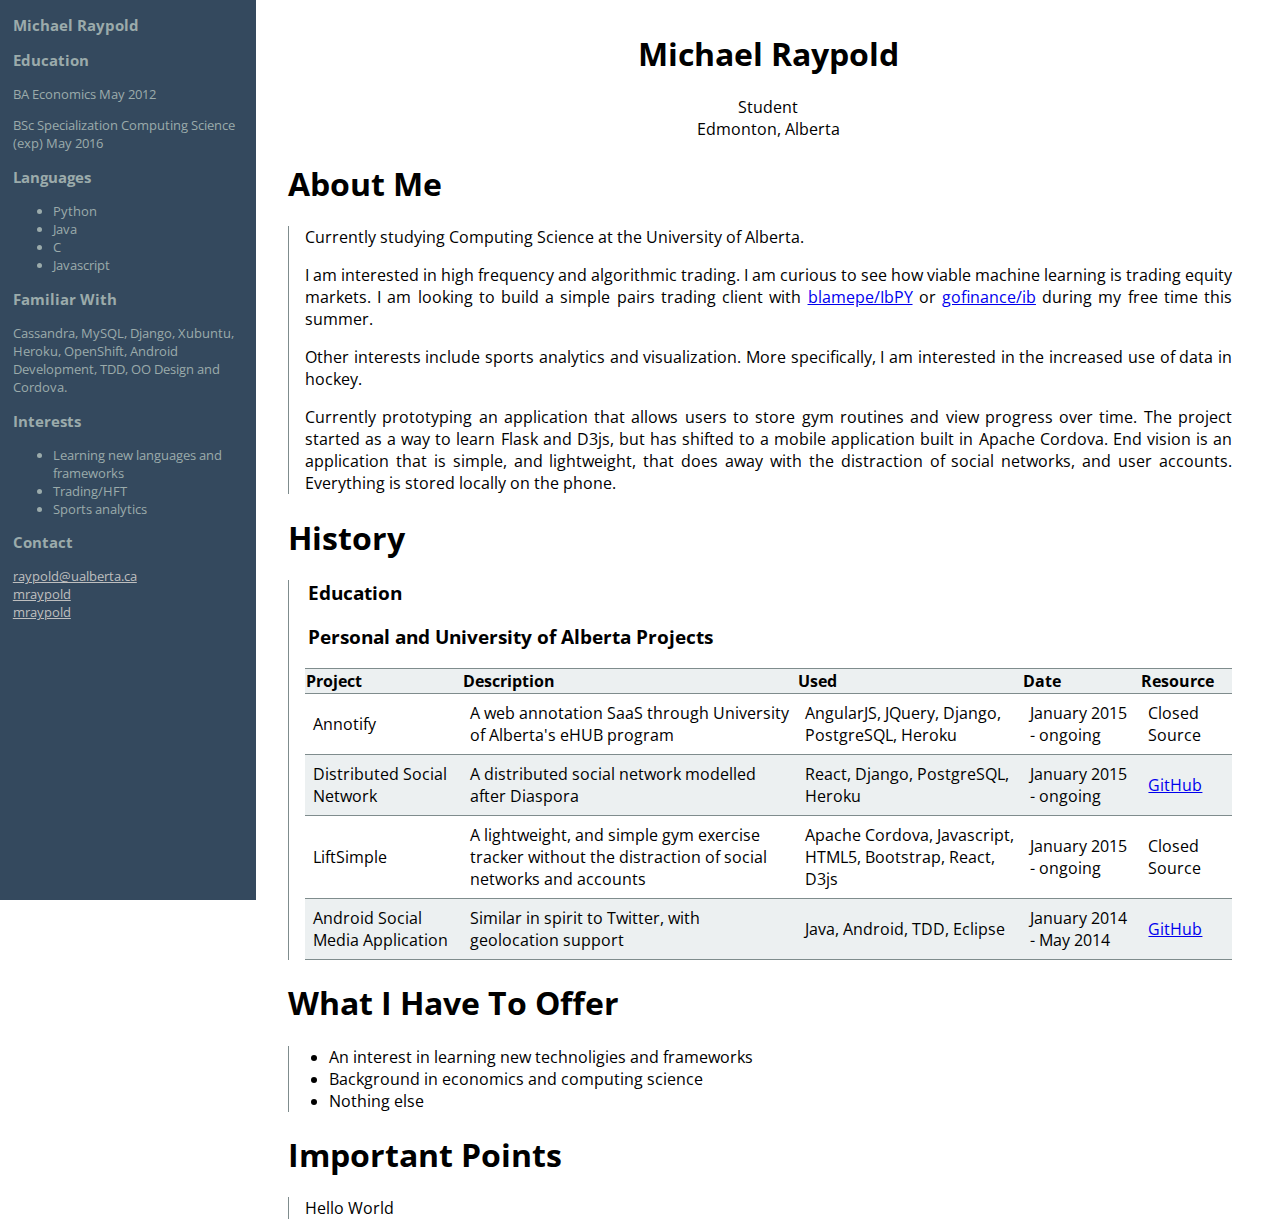
==== two/index.html @ 80cc875e "Update README. Layout for Part II" ====
<!DOCTYPE html>

<html lang="en">
<head>
  <meta charset="utf-8">

  <title>Michael Raypold</title>
  <meta name="description" content="Michael Raypold Portfolio">
  <meta name="author" content="Michael Raypold">

  <link rel="stylesheet" href="style.css">

  <!-- Clientside GitHub API and Dependencies -->
  <script src="/scripts/jquery-2.1.0.min.js"></script>
  <script src="/scripts/underscore-min.js"></script>
  <script src="/scripts/gh3.js"></script>

</head>

<body>

  <div class="maincontainer">
    <div class="sidebar">
      <div class="sidecontent">
        <h3>Michael Raypold</h3>

        <section class="education">
          <h3>Education</h3>
          <section class="degree">
            <p>
              BA Economics <time datetime="2012-05">May 2012</time>
            </p>
          </section>

          <section class="degree">
            <p>
              BSc Specialization Computing Science <time datetime="2016-05">(exp) May 2016</time>
            </p>
          </section>

        </section>

        <section class="languages">
          <h3>Languages</h3>
          <ul>
            <li>Python</li>
            <li>Java</li>
            <li>C</li>
            <li>Javascript</li>
          </ul>
        </section>

        <section class="technologies">
          <h3>Familiar With</h3>
          <p>
            Cassandra, MySQL, Django, Xubuntu, Heroku, OpenShift, Android Development,
            TDD, OO Design and Cordova.
          </p>
        </section>

        <section class="interests">
          <h3>Interests</h3>
          <ul>
            <li>Learning new languages and frameworks</li>
            <li>Trading/HFT</li>
            <li>Sports analytics</li>
          </ul>
        </section>

        <section class="contact">
          <h3>Contact</h3>
          <a href="mailto:raypold@ualberta.ca">raypold@ualberta.ca</a><br>
          <a href="http://www.twitter.com/mraypold">mraypold</a><br>
          <a href="http://www.github.com/mraypold">mraypold</a><br>

        </section>

      </div>
    </div>

    <div class="main">
      <div class="maincontent">

        <div class="masthead">
          <h1>Michael Raypold</h1>
          <!-- <hr class="style-seven"> -->
          <p>
            Student<br>
            Edmonton, Alberta
          </p>
        </div>

        <section class="about-me">
          <h1>About Me</h1>
          <article>
            <p>
              Currently studying Computing Science at the University of Alberta.
            </p>
            <p>
              I am interested in high frequency and algorithmic trading. I am
              curious to see how viable machine learning is trading equity markets.

              I am looking to build a simple pairs trading client with
              <a href="https://github.com/blampe/IbPy">blamepe/IbPY</a> or
              <a href="https://github.com/gofinance/ib">gofinance/ib</a> during
              my free time this summer.
            </p>
            <p>
              Other interests include sports analytics and visualization. More specifically,
              I am interested in the increased use of data in hockey.
            </p>
            <p>
              Currently prototyping an application that allows users to store gym
              routines and view progress over time. The project started as a
              way to learn Flask and D3js, but has shifted to a mobile application
              built in Apache Cordova. End vision is an application that is simple,
              and lightweight, that does away with the distraction of social networks,
              and user accounts. Everything is stored locally on the phone.
            </p>
          </article>
        </section>

        <section class="history">
          <h1>History</h1>
            <article>
              <h3>Education</h3>
              <p>

              </p>

              <p>
              <h3>Personal and University of Alberta Projects</h3>
              <table class="project-history">
                <tr>
                  <th>Project</th>
                  <th>Description</th>
                  <th>Used</th>
                  <th>Date</th>
                  <th>Resource</th>
                </tr>
                <tr>
                  <td>Annotify</td>
                  <td>A web annotation SaaS through University of Alberta's eHUB program</td>
                  <td>AngularJS, JQuery, Django, PostgreSQL, Heroku</td>
                  <td>January 2015 - ongoing</td>
                  <td>Closed Source</td>
                </tr>
                <tr>
                  <td>Distributed Social Network</td>
                  <td>A distributed social network modelled after Diaspora</td>
                  <td>React, Django, PostgreSQL, Heroku</td>
                  <td>January 2015 - ongoing</td>
                  <td><a href="https://github.com/CMPUT404/socialdistribution">GitHub</a></td>
                </tr>
                <tr>
                  <td>LiftSimple</td>
                  <td>A lightweight, and simple gym exercise tracker without the distraction of social networks and accounts</td>
                  <td>Apache Cordova, Javascript, HTML5, Bootstrap, React, D3js</td>
                  <td>January 2015 - ongoing</td>
                  <td>Closed Source</td>
                </tr>
                <tr>
                  <td>Android Social Media Application</td>
                  <td>Similar in spirit to Twitter, with geolocation support</td>
                  <td>Java, Android, TDD, Eclipse</td>
                  <td>January 2014 - May 2014</td>
                  <td><a href="https://github.com/CMPUT301W14T07/Team7Project">GitHub</a></td>
               </tr>
             </table>
              </p>
            </article>
        </section>

        <section class="offering">
          <h1>What I Have To Offer</h1>
            <article>
              <p>
                <ul>
                  <li>An interest in learning new technoligies and frameworks</li>
                  <li>Background in economics and computing science</li>
                  <li>Nothing else</li>
                </ul>
              </p>
            </article>
        </section>

        <section class="important-points">
          <h1>Important Points</h1>
            <article>
              <p>
                Hello World
              </p>
            </article>
        </section>
      </div>
    </div>
  </div>

</body>
</html>
---- two/style.css ----
@import url(http://fonts.googleapis.com/css?family=Open+Sans:400,300,400italic,700,600,800);
html, body {
  margin: 0px;
  padding: 0px;
  min-height: 100%;
  height: 100%;
  font-family: 'Open Sans', sans-serif;
}
.maincontainer {
  min-height: 100%;
  height: auto;
  position: relative;
}
.sidebar {
  height: 100%;
  float: left;
  background-color: #34495E;
  width: 20%;
  margin-bottom: 0;
  position: absolute;
  color: #9BABAB;
  font-weight: bold;
}
.contact {
  text-align: left;
}
.sidebar a:link {
    color: #BFBFBF;
}
.sidebar a:visited {
    color: #BFBFBF;
}
.sidebar a:hover {
    color: #BFBFBF;
    font-size: 110%;
}
.sidebar a:active {
    color: #BFBFBF;
}
.sidecontent {
  font-size: 80%;
  margin-left: 1em;
  margin-right: 1em;
  font-weight: normal;
}
.sidecontent h3 {
  text-align: left;
}
.main {
  margin-top: 0;
  margin-left: 20%;
  background-color: white;
  width: 80%;
  height: 100%;
  position: absolute;
  /*margin-left: 5px;*/
}
.maincontent{
  margin-left: 2em;
  margin-right: 2em;
  margin-top: 2em;
}
article {
  border-left: thin solid #7F8C8D;
}
article p {
  margin-left: 1em;
  margin-right: 1em;
  text-align: justify;
  text-justify: inter-word;
}
article table {
  margin-left: 1em;
  margin-right: 1em;
}
article h3 {
  margin-left: 1em;
  margin0right: 1em;
}
.masthead {
  text-align: center;
}
table {
  border-collapse: collapse;
}
td {
  padding: 0.5em;
}
table th {
  border-top: 1px solid #7F8C8D;
  border-bottom: 1px solid #7F8C8D;
  text-align: left;
}
table td {
  border-bottom: 1px solid #7F8C8D;
}
table tr:hover {
  background-color: #BDC3C7;
}
tr:nth-child(even) {
  background-color: white;
}
tr:nth-child(odd) {
  background-color: #ECF0F1;
}
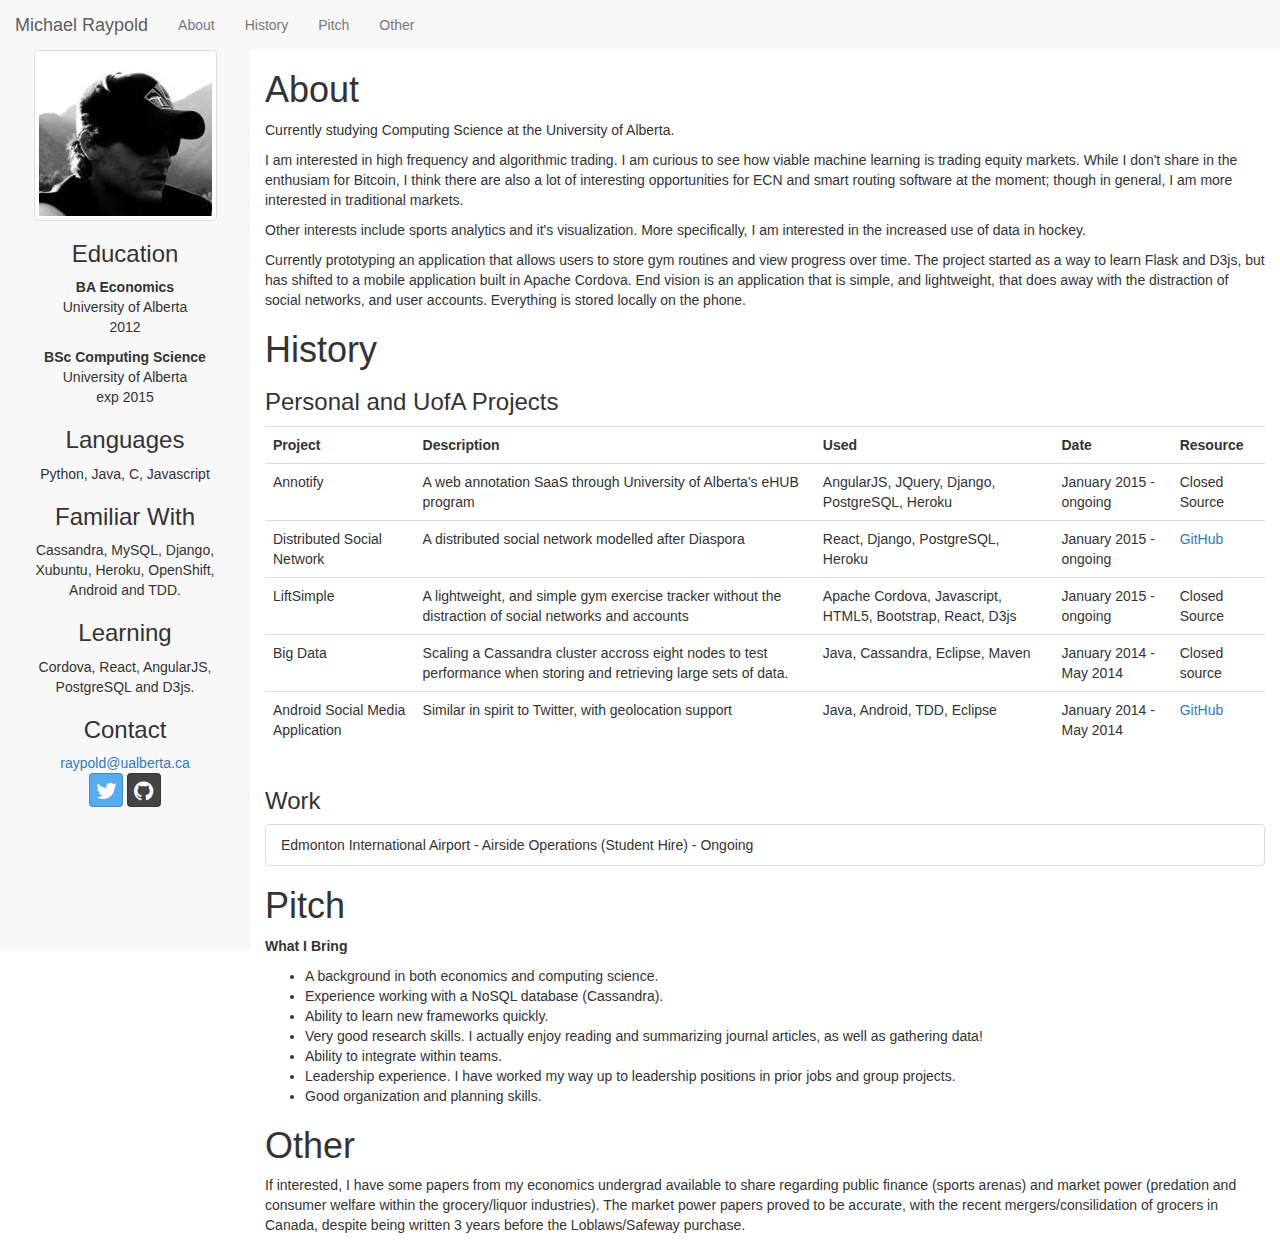
==== commit 80f3033c: "New P2 with Bootstrap" ====
--- a/two/index.html
+++ b/two/index.html
@@ -1,200 +1,208 @@
 <!DOCTYPE html>
 
 <html lang="en">
-<head>
+
+ <head>
   <meta charset="utf-8">
 
   <title>Michael Raypold</title>
   <meta name="description" content="Michael Raypold Portfolio">
+  <meta name="viewport" content="width=device-width, initial-scale=1">
   <meta name="author" content="Michael Raypold">
 
-  <link rel="stylesheet" href="style.css">
-
-  <!-- Clientside GitHub API and Dependencies -->
-  <script src="/scripts/jquery-2.1.0.min.js"></script>
-  <script src="/scripts/underscore-min.js"></script>
-  <script src="/scripts/gh3.js"></script>
-
-</head>
-
-<body>
-
-  <div class="maincontainer">
-    <div class="sidebar">
-      <div class="sidecontent">
-        <h3>Michael Raypold</h3>
-
-        <section class="education">
-          <h3>Education</h3>
-          <section class="degree">
-            <p>
-              BA Economics <time datetime="2012-05">May 2012</time>
-            </p>
-          </section>
-
-          <section class="degree">
-            <p>
-              BSc Specialization Computing Science <time datetime="2016-05">(exp) May 2016</time>
-            </p>
-          </section>
-
-        </section>
-
-        <section class="languages">
-          <h3>Languages</h3>
-          <ul>
-            <li>Python</li>
-            <li>Java</li>
-            <li>C</li>
-            <li>Javascript</li>
-          </ul>
-        </section>
-
-        <section class="technologies">
-          <h3>Familiar With</h3>
-          <p>
-            Cassandra, MySQL, Django, Xubuntu, Heroku, OpenShift, Android Development,
-            TDD, OO Design and Cordova.
-          </p>
-        </section>
-
-        <section class="interests">
-          <h3>Interests</h3>
-          <ul>
-            <li>Learning new languages and frameworks</li>
-            <li>Trading/HFT</li>
-            <li>Sports analytics</li>
-          </ul>
-        </section>
-
-        <section class="contact">
-          <h3>Contact</h3>
-          <a href="mailto:raypold@ualberta.ca">raypold@ualberta.ca</a><br>
-          <a href="http://www.twitter.com/mraypold">mraypold</a><br>
-          <a href="http://www.github.com/mraypold">mraypold</a><br>
-
-        </section>
+  <link rel="stylesheet" href="css/bootstrap.css">
+  <link rel="stylesheet" href="css/font-awesome.min.css">
+  <link rel="stylesheet" href="css/bootstrap-social.css">
+
+  <link rel="stylesheet" href="css/style.css">
+  <script src="js/jquery.js"></script>
+  <script src="js/bootstrap.js"></script>
+
+ </head>
+ <header>
+  <nav role="navigation" class="navbar-fixed-top navbar-default">
+   <div class="navbar-header">
+    <button type="button" data-target="#navbarCollapse" data-toggle="collapse" class="navbar-toggle">
+     <span class="sr-only">Toggle navigation</span>
+     <span class="icon-bar"></span>
+     <span class="icon-bar"></span>
+     <span class="icon-bar"></span>
+    </button>
+
+    <a href="#Home" class="navbar-brand">Michael Raypold</a>
+   </div>
+   <div id="navbarCollapse" class="collapse navbar-collapse">
+    <ul class="nav navbar-nav">
+     <li>
+      <a href="#About">About</a>
+     </li>
+     <li>
+      <a href="#History">History</a>
+     </li>
+     <li>
+      <a href="#Pitch">Pitch</a>
+     </li>
+     <li>
+      <a href="#Other">Other</a>
+     </li>
+    </ul>
+   </div>
+  </nav>
+ </header>
+
+ <body>
+
+  <div id="wrapper">
+
+   <div id="sidebar-wrapper">
+    <article>
+     <img src="img/michael.jpg" class="img-thumbnail" alt="me">
+     <h3>Education</h3>
+     <div class="degree">
+      <p>
+       <span class="degree-title">BA Economics</span><br>
+       <span class="degree-institution">University of Alberta</span><br>
+       <span class="degree-date">2012</span>
+      </p>
+      <p>
+       <span class="degree-title">BSc Computing Science</span><br>
+       <span class="degree-institution">University of Alberta</span><br>
+       <span class="degree-date">exp 2015</span>
+      </p>
+     </div>
+     <h3>Languages</h3>
+     <p>
+      Python, Java, C, Javascript
+     </p>
+     <h3>Familiar With</h3>
+     <p>
+      Cassandra, MySQL, Django, Xubuntu, Heroku, OpenShift, Android and TDD.
+     </p>
+     <h3>Learning</h3>
+     <p>
+      Cordova, React, AngularJS, PostgreSQL and D3js.
+     </p>
+     <h3>Contact</h3>
+     <a href="mailto:raypold@ualberta.ca">raypold@ualberta.ca</a>
+     <br>
+     <a class="btn btn-social-icon btn-twitter" href="http://www.twitter.com/mraypold">
+      <i class="fa fa-twitter"></i>
+     </a>
+     <a class="btn btn-social-icon btn-github" href="http://www.github.com/mraypold">
+      <i class="fa fa-github"></i>
+     </a>
+
+    </article>
+   </div>
+   <a class="anchor" name="Home"></a>
+
+   <div id="page-wrapper">
+    <div class="container-fluid">
+     <div class="row">
+      <div class="col-lg-12">
+       <a  class="anchor" name="About"></a>
+       <h1>About</h1>
+       <p>
+        Currently studying Computing Science at the University of Alberta.
+       </p>
+       <p>
+        I am interested in high frequency and algorithmic trading. I am curious to see how viable machine learning is trading equity markets. While I don't share in the enthusiam for Bitcoin, I think there are also a lot of interesting opportunities for ECN and smart routing software at the moment; though in general, I am more interested in traditional markets.
+       </p>
+       <p>
+        Other interests include sports analytics and it's visualization. More specifically, I am interested in the increased use of data in hockey.
+       </p>
+       <p>
+        Currently prototyping an application that allows users to store gym routines and view progress over time. The project started as a way to learn Flask and D3js, but has shifted to a mobile application built in Apache Cordova. End vision is an application
+        that is simple, and lightweight, that does away with the distraction of social networks, and user accounts. Everything is stored locally on the phone.
+       </p>
+
+       <a class="anchor" name="History"></a>
+       <h1>History</h1>
+       <h3>Personal and UofA Projects</h3>
+       <div class="table-responsive">
+        <table class="table table-hover">
+         <tr>
+          <th>Project</th>
+          <th>Description</th>
+          <th>Used</th>
+          <th>Date</th>
+          <th>Resource</th>
+         </tr>
+         <tr>
+          <td>Annotify</td>
+          <td>A web annotation SaaS through University of Alberta's eHUB program</td>
+          <td>AngularJS, JQuery, Django, PostgreSQL, Heroku</td>
+          <td>January 2015 - ongoing</td>
+          <td>Closed Source</td>
+         </tr>
+         <tr>
+          <td>Distributed Social Network</td>
+          <td>A distributed social network modelled after Diaspora</td>
+          <td>React, Django, PostgreSQL, Heroku</td>
+          <td>January 2015 - ongoing</td>
+          <td><a href="https://github.com/CMPUT404/socialdistribution">GitHub</a>
+          </td>
+         </tr>
+         <tr>
+          <td>LiftSimple</td>
+          <td>A lightweight, and simple gym exercise tracker without the distraction of social networks and accounts</td>
+          <td>Apache Cordova, Javascript, HTML5, Bootstrap, React, D3js</td>
+          <td>January 2015 - ongoing</td>
+          <td>Closed Source</td>
+         </tr>
+         <tr>
+          <td>Big Data</td>
+          <td>Scaling a Cassandra cluster accross eight nodes to test performance when storing and retrieving large sets of data.</td>
+          <td>Java, Cassandra, Eclipse, Maven</td>
+          <td>January 2014 - May 2014</td>
+          <td>Closed source</td>
+         </tr>
+         <tr>
+          <td>Android Social Media Application</td>
+          <td>Similar in spirit to Twitter, with geolocation support</td>
+          <td>Java, Android, TDD, Eclipse</td>
+          <td>January 2014 - May 2014</td>
+          <td><a href="https://github.com/CMPUT301W14T07/Team7Project">GitHub</a>
+          </td>
+         </tr>
+        </table>
+       </div>
+
+       <h3>Work</h3>
+       <ul class="list-group">
+        <li class="list-group-item">Edmonton International Airport - Airside Operations (Student Hire) - Ongoing</li>
+       </ul>
+
+       <a class="anchor" name="Pitch"></a>
+       <h1>Pitch</h1>
+       <p>
+        <b>What I Bring</b>
+       </p>
+       <ul>
+        <li>A background in both economics and computing science.</li>
+        <li>Experience working with a NoSQL database (Cassandra).</li>
+        <li>Ability to learn new frameworks quickly.</li>
+        <li>Very good research skills. I actually enjoy reading and summarizing journal articles, as well as gathering data!</li>
+        <li>Ability to integrate within teams.</li>
+        <li>Leadership experience. I have worked my way up to leadership positions in prior jobs and group projects.</li>
+        <li>Good organization and planning skills.</li>
+       </ul>
+
+       <a class="anchor" name="Other"></a>
+       <h1>Other</h1>
+       <p>
+        If interested, I have some papers from my economics undergrad available to share regarding public finance (sports arenas) and market power (predation and consumer welfare within the grocery/liquor industries). The market power papers proved to be accurate, with the recent mergers/consilidation of grocers in Canada, despite being written 3 years before the Loblaws/Safeway purchase.
+       </p>
+
+       </article>
 
       </div>
+     </div>
     </div>
-
-    <div class="main">
-      <div class="maincontent">
-
-        <div class="masthead">
-          <h1>Michael Raypold</h1>
-          <!-- <hr class="style-seven"> -->
-          <p>
-            Student<br>
-            Edmonton, Alberta
-          </p>
-        </div>
-
-        <section class="about-me">
-          <h1>About Me</h1>
-          <article>
-            <p>
-              Currently studying Computing Science at the University of Alberta.
-            </p>
-            <p>
-              I am interested in high frequency and algorithmic trading. I am
-              curious to see how viable machine learning is trading equity markets.
-
-              I am looking to build a simple pairs trading client with
-              <a href="https://github.com/blampe/IbPy">blamepe/IbPY</a> or
-              <a href="https://github.com/gofinance/ib">gofinance/ib</a> during
-              my free time this summer.
-            </p>
-            <p>
-              Other interests include sports analytics and visualization. More specifically,
-              I am interested in the increased use of data in hockey.
-            </p>
-            <p>
-              Currently prototyping an application that allows users to store gym
-              routines and view progress over time. The project started as a
-              way to learn Flask and D3js, but has shifted to a mobile application
-              built in Apache Cordova. End vision is an application that is simple,
-              and lightweight, that does away with the distraction of social networks,
-              and user accounts. Everything is stored locally on the phone.
-            </p>
-          </article>
-        </section>
-
-        <section class="history">
-          <h1>History</h1>
-            <article>
-              <h3>Education</h3>
-              <p>
-
-              </p>
-
-              <p>
-              <h3>Personal and University of Alberta Projects</h3>
-              <table class="project-history">
-                <tr>
-                  <th>Project</th>
-                  <th>Description</th>
-                  <th>Used</th>
-                  <th>Date</th>
-                  <th>Resource</th>
-                </tr>
-                <tr>
-                  <td>Annotify</td>
-                  <td>A web annotation SaaS through University of Alberta's eHUB program</td>
-                  <td>AngularJS, JQuery, Django, PostgreSQL, Heroku</td>
-                  <td>January 2015 - ongoing</td>
-                  <td>Closed Source</td>
-                </tr>
-                <tr>
-                  <td>Distributed Social Network</td>
-                  <td>A distributed social network modelled after Diaspora</td>
-                  <td>React, Django, PostgreSQL, Heroku</td>
-                  <td>January 2015 - ongoing</td>
-                  <td><a href="https://github.com/CMPUT404/socialdistribution">GitHub</a></td>
-                </tr>
-                <tr>
-                  <td>LiftSimple</td>
-                  <td>A lightweight, and simple gym exercise tracker without the distraction of social networks and accounts</td>
-                  <td>Apache Cordova, Javascript, HTML5, Bootstrap, React, D3js</td>
-                  <td>January 2015 - ongoing</td>
-                  <td>Closed Source</td>
-                </tr>
-                <tr>
-                  <td>Android Social Media Application</td>
-                  <td>Similar in spirit to Twitter, with geolocation support</td>
-                  <td>Java, Android, TDD, Eclipse</td>
-                  <td>January 2014 - May 2014</td>
-                  <td><a href="https://github.com/CMPUT301W14T07/Team7Project">GitHub</a></td>
-               </tr>
-             </table>
-              </p>
-            </article>
-        </section>
-
-        <section class="offering">
-          <h1>What I Have To Offer</h1>
-            <article>
-              <p>
-                <ul>
-                  <li>An interest in learning new technoligies and frameworks</li>
-                  <li>Background in economics and computing science</li>
-                  <li>Nothing else</li>
-                </ul>
-              </p>
-            </article>
-        </section>
-
-        <section class="important-points">
-          <h1>Important Points</h1>
-            <article>
-              <p>
-                Hello World
-              </p>
-            </article>
-        </section>
-      </div>
-    </div>
+   </div>
+
   </div>
 
-</body>
+ </body>
+
 </html>
--- a/two/css/style.css
+++ b/two/css/style.css
@@ -0,0 +1,75 @@
+/*
+ Assistance for sidebar CSS and HTML from
+ http://startbootstrap.com/template-overviews/simple-sidebar/
+
+ Simple-Sidebar content is licensed under Apache V2.
+
+ Further sidebar assistance from
+ http://www.jonathanbriehl.com/2014/01/17/vertical-menu-for-bootstrap-3/
+
+ Fixed anchor tags
+ http://stackoverflow.com/questions/10732690/offsetting-an-html-anchor-to-adjust-for-fixed-header
+*/
+body {
+ font-family: Arial, Helvetica, sans-serif;
+}
+a.anchor {
+ display: block;
+ position: relative;
+ top: -50px;
+ visibility: hidden;
+}
+.img-thumbnail {
+ display: block;
+ margin: 0 auto;
+}
+.degree-title {
+ font-weight: bold;
+}
+.degree-date {
+ font-weight: lighter;
+}
+#wrapper {
+ padding-left: 0;
+ padding-top: 50px;
+}
+#sidebar-wrapper {
+ z-index: 1000;
+ position: fixed;
+ left: 250px;
+ width: 0;
+ height: 100%;
+ margin-left: -250px;
+ overflow-y: auto;
+ background: #000;
+ background: #F8F8F8;
+ border-color: #e7e7e7;
+ text-align: center;
+ padding-right: 1em;
+ padding-left: 1em;
+}
+#page-content-wrapper {
+ width: 100%;
+ position: absolute;
+ padding: 15px;
+}
+.sidebar-nav {
+ position: absolute;
+ top: 0;
+ width: 250px;
+ margin: 0;
+ padding: 0;
+ list-style: none;
+}
+@media(min-width:768px) {
+ #wrapper {
+  padding-left: 250px;
+ }
+ #sidebar-wrapper {
+  width: 250px;
+ }
+ #page-content-wrapper {
+  padding: 20px;
+  position: relative;
+ }
+}
